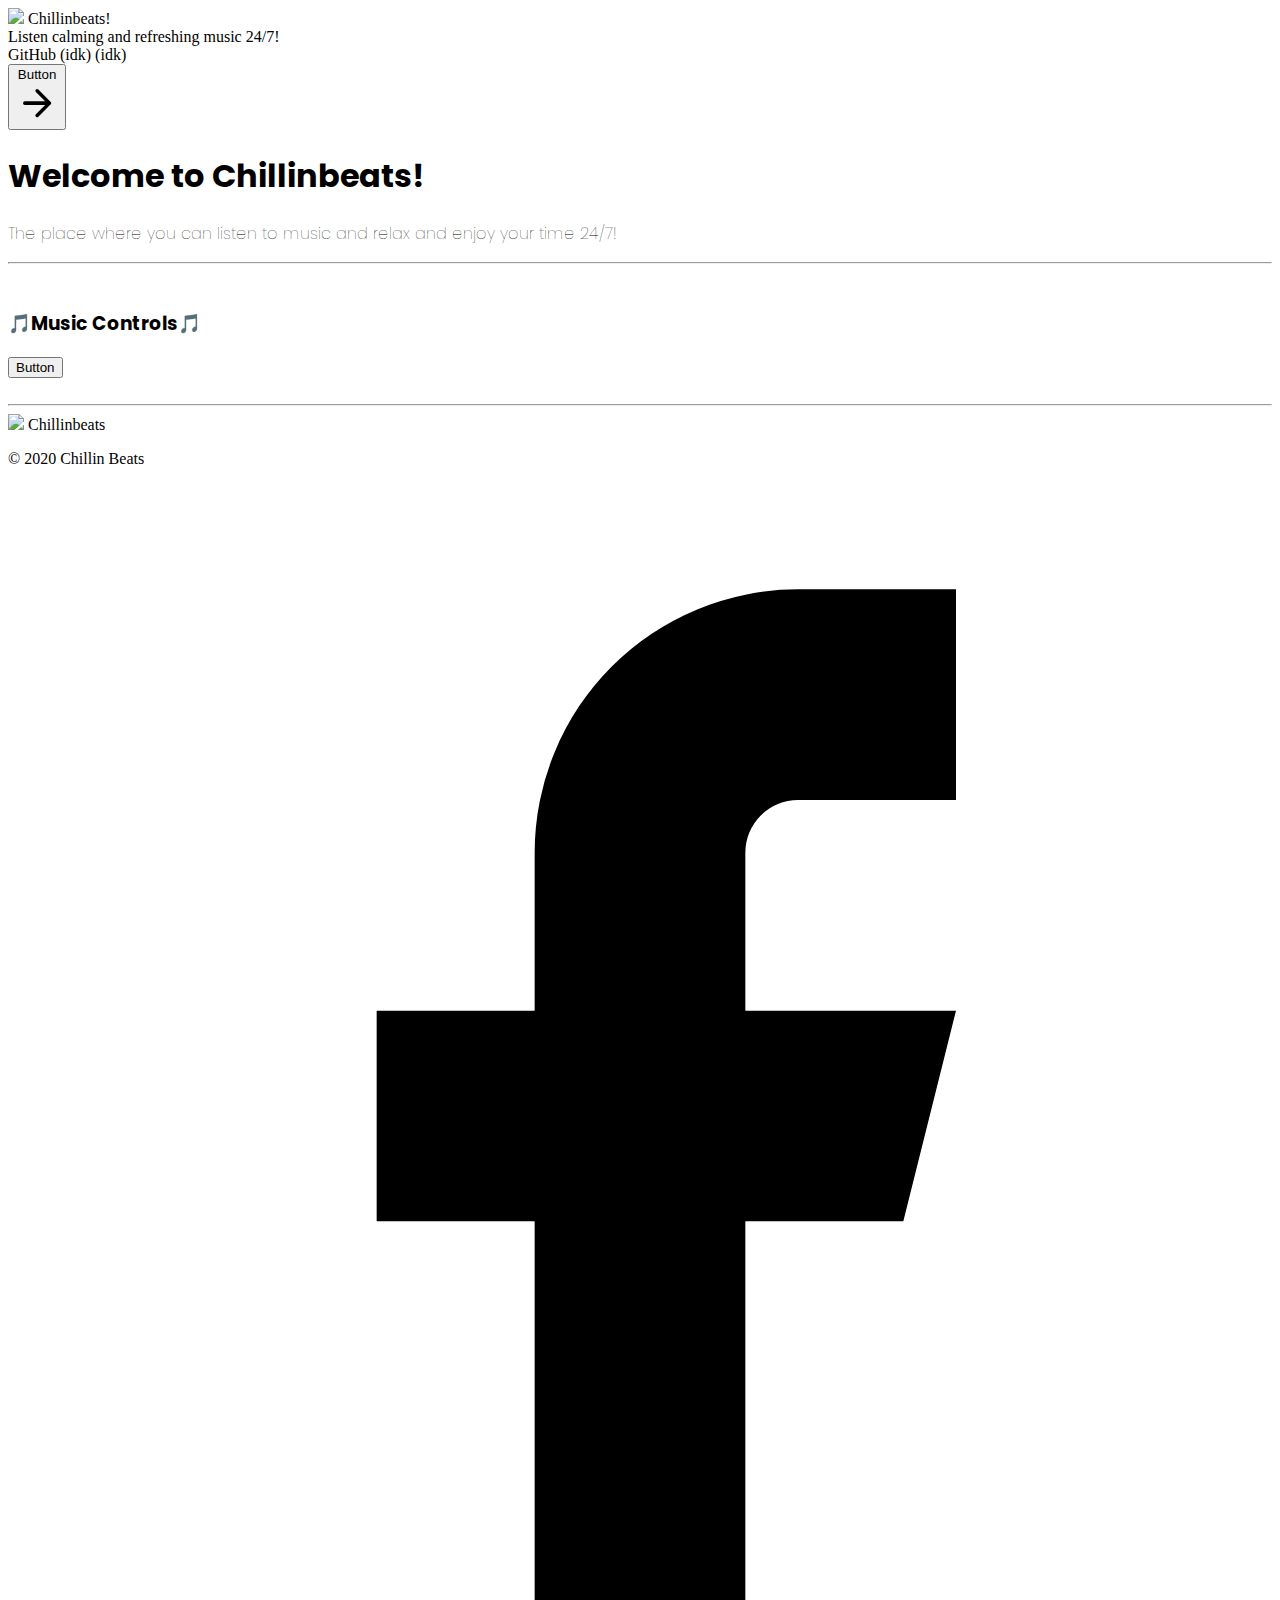
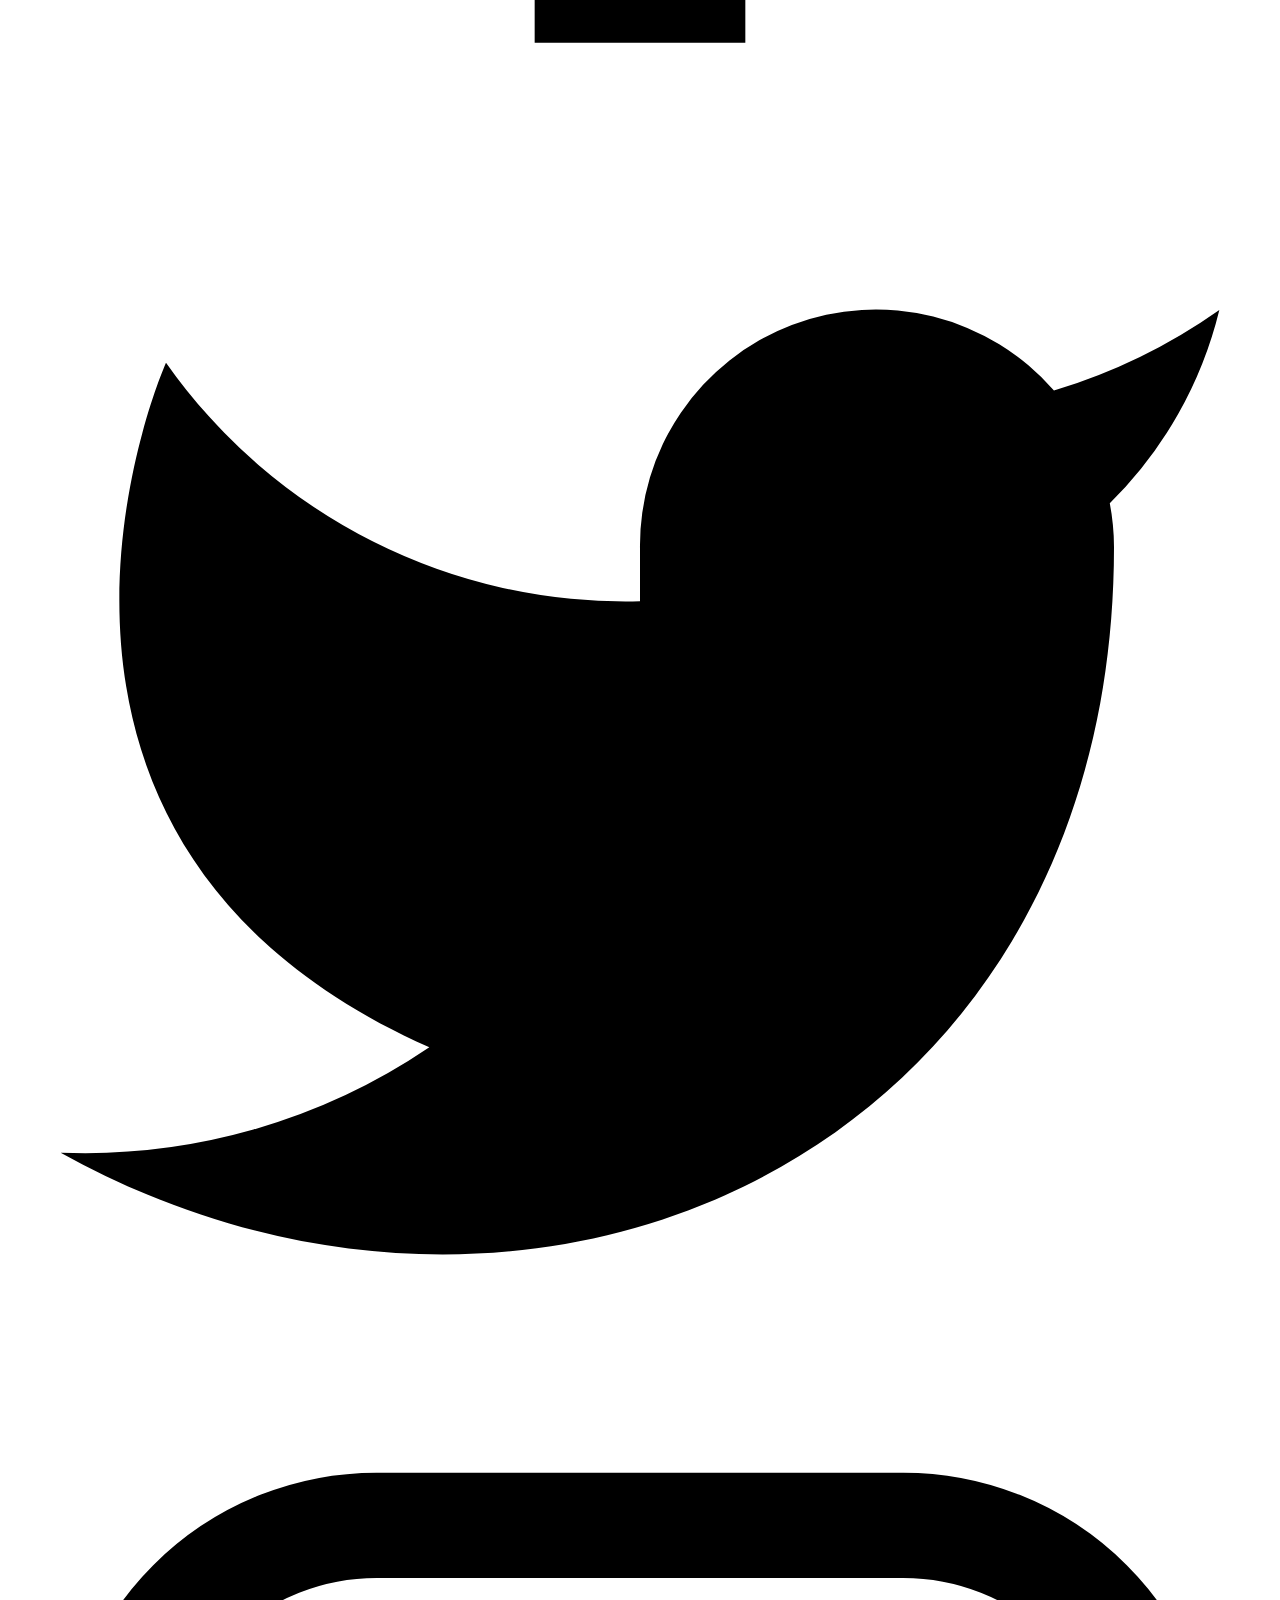
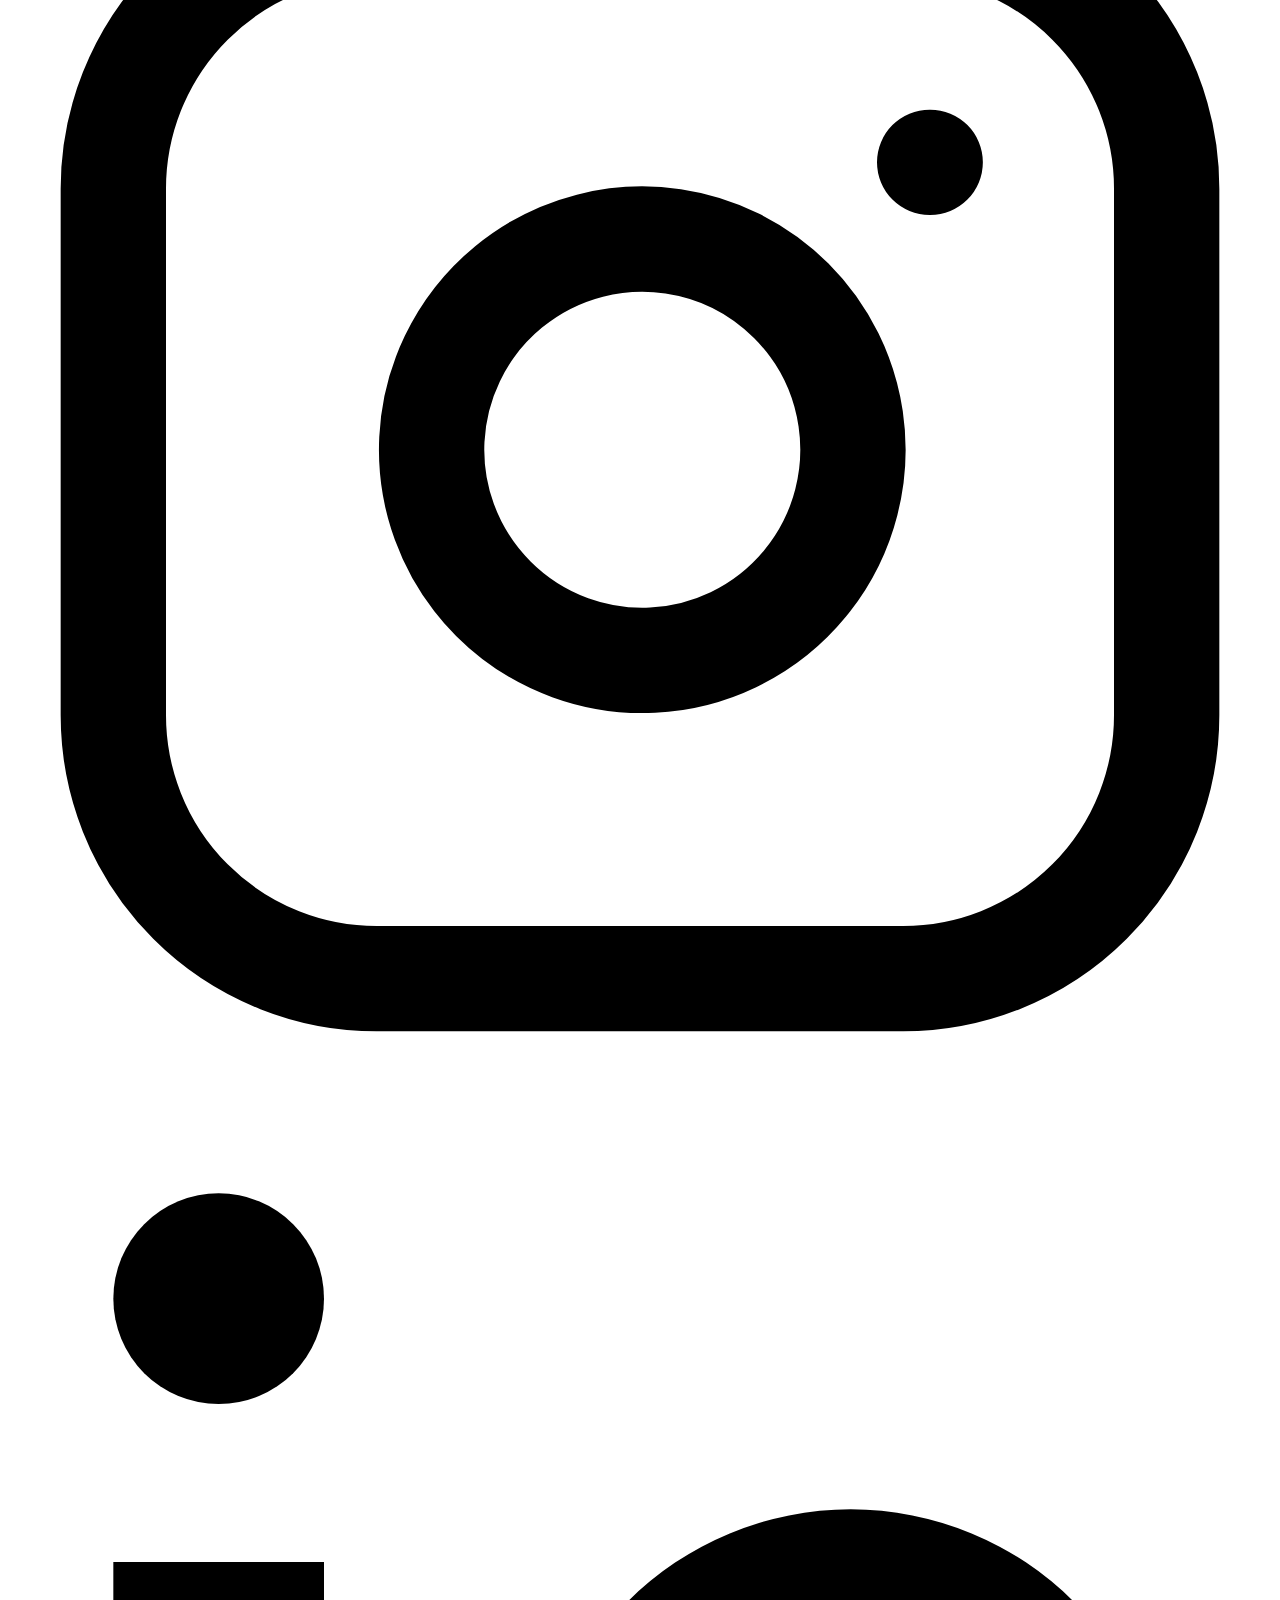
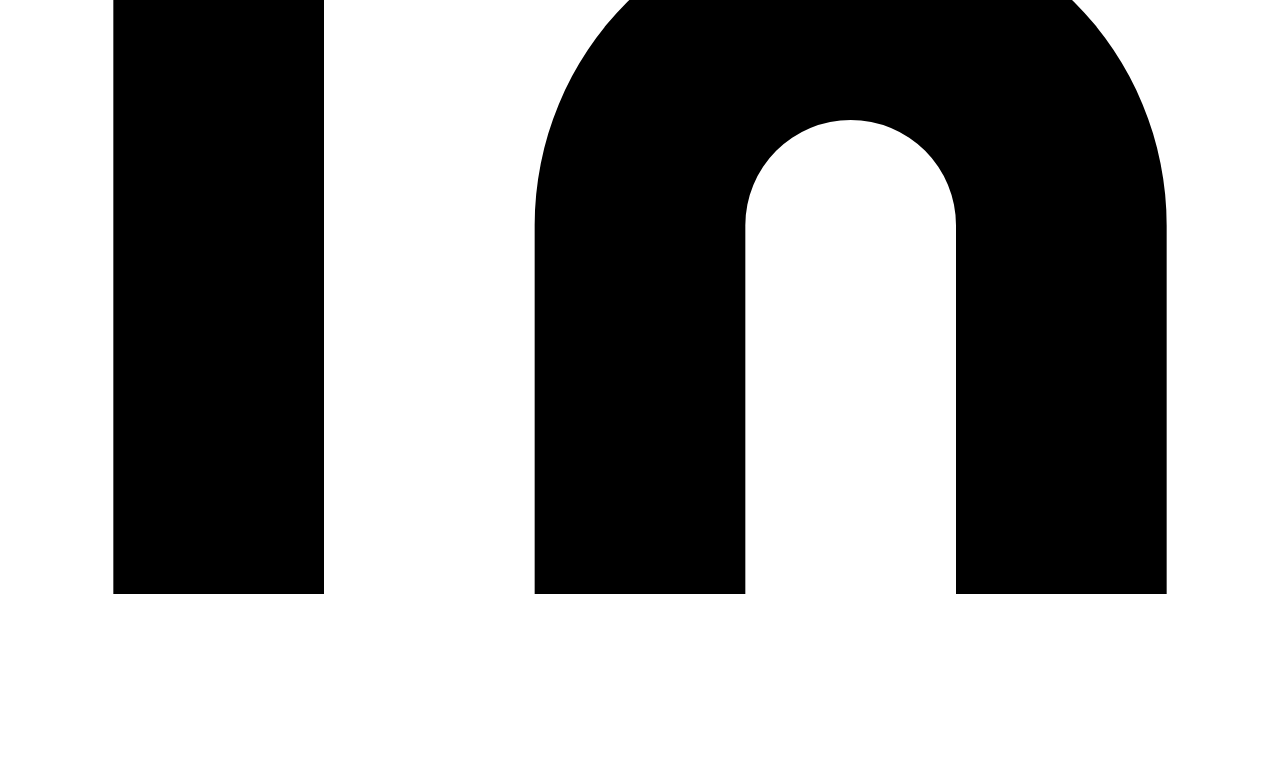
==== index.html @ 9dd8f7f3 "Initial Commit" ====
<!DOCTYPE html>
<html>
    <head>
        <meta charset="utf-8">
        <meta http-equiv="X-UA-Compatible" content="IE=edge">
        <title>Chillin Beats!</title>
        <meta name="description" content="">
        <meta name="viewport" content="width=device-width, initial-scale=1">
        <link rel="stylesheet" href="css/index.css">
        <!-- TailwindCSS -->
        <link href="https://unpkg.com/tailwindcss@^2/dist/tailwind.min.css" rel="stylesheet">
        <script src="https://sdk.scdn.co/spotify-player.js"></script>
        <script src="js/index.js"></script> 
        <!-- Im Making a Music css alright? np alright-->
        <script src="https://code.jquery.com/jquery-3.6.0.min.js" integrity="sha256-/xUj+3OJU5yExlq6GSYGSHk7tPXikynS7ogEvDej/m4=" crossorigin="anonymous"></script>
    </head>
    <body class="bg-gray-400">
        <!-- Navbar -->
        <header class="bg-pink-300 text-gray-600 body-font">
            <div class="container mx-auto flex flex-wrap p-5 flex-col md:flex-row items-center">
              <a class="flex title-font font-medium items-center text-gray-900 mb-4 md:mb-0">
                <img src="https://img.icons8.com/plasticine/55/000000/headphones--v2.png"/>
                <span class="ml-3 text-xl">Chillinbeats!
                  <br>
                  <span class="text-sm">Listen calming and refreshing music 24/7!</span>
                </span>
              </a>
              <nav class="md:ml-auto flex flex-wrap items-center text-base justify-center">
                <a class="mr-5 hover:text-gray-900">GitHub</a>
                <a class="mr-5 hover:text-gray-900">(idk)</a>
                <a class="mr-5 hover:text-gray-900">(idk)</a> <!-- talk in session chat plz -->
              </nav>
              <button class="inline-flex items-center bg-gray-100 border-0 py-1 px-3 focus:outline-none hover:bg-gray-200 rounded text-base mt-4 md:mt-0">Button
                <svg fill="none" stroke="currentColor" stroke-linecap="round" stroke-linejoin="round" stroke-width="2" class="w-4 h-4 ml-1" viewBox="0 0 24 24">
                  <path d="M5 12h14M12 5l7 7-7 7"></path>
                </svg>
              </button>
            </div>
          </header>
          <!-- Main -->
          <section class="text-gray-600 body-font">
            <div class="container px-5 py-24 mx-auto">
              <div class="flex flex-col text-center w-full mb-12">
                <h1 class="sm:text-3xl text-2xl font-medium title-font mb-4 text-gray-900" id="title">Welcome to Chillinbeats!</h1>
                <p class="lg:w-2/3 mx-auto leading-relaxed text-base" id="desc">The place where you can listen to music and relax and enjoy your time 24/7!</p>
              </div>
              <hr>
              <!-- Main Controls for Music -->
              <main>
                <br>
                <!-- Hey where were you ;-; -->
                <h3 class="text-center sm:text-1xl text-2xl font-medium title-font mb-4 text-gray-900" id="title">🎵Music Controls🎵</h1>
                <button class="bg-blue-500 hover:bg-blue-700 text-white font-bold py-2 px-4 rounded-full">
                    Button
                  </button>
              </main>

            </div>
          </section>
          
          <!-- Footer -->
          <br>
          <hr>
          <footer class="text-gray-600 body-font">
            <div class="container px-5 py-8 mx-auto flex items-center sm:flex-row flex-col">
              <a class="flex title-font font-medium items-center md:justify-start justify-center text-gray-900">
                <img src="https://img.icons8.com/plasticine/55/000000/headphones--v2.png"/>
                
                <span class="ml-3 text-xl">Chillinbeats</span>
              </a>
              <p class="text-sm text-gray-500 sm:ml-4 sm:pl-4 sm:border-l-2 sm:border-gray-200 sm:py-2 sm:mt-0 mt-4">© 2020 Chillin Beats
                <a href="https://twitter.com/knyttneve" class="text-gray-600 ml-1" rel="noopener noreferrer" target="_blank"></a>
              </p>
              <span class="inline-flex sm:ml-auto sm:mt-0 mt-4 justify-center sm:justify-start">
                <a class="text-gray-500">
                  <svg fill="currentColor" stroke-linecap="round" stroke-linejoin="round" stroke-width="2" class="w-5 h-5" viewBox="0 0 24 24">
                    <path d="M18 2h-3a5 5 0 00-5 5v3H7v4h3v8h4v-8h3l1-4h-4V7a1 1 0 011-1h3z"></path>
                  </svg>
                </a>
                <a class="ml-3 text-gray-500">
                  <svg fill="currentColor" stroke-linecap="round" stroke-linejoin="round" stroke-width="2" class="w-5 h-5" viewBox="0 0 24 24">
                    <path d="M23 3a10.9 10.9 0 01-3.14 1.53 4.48 4.48 0 00-7.86 3v1A10.66 10.66 0 013 4s-4 9 5 13a11.64 11.64 0 01-7 2c9 5 20 0 20-11.5a4.5 4.5 0 00-.08-.83A7.72 7.72 0 0023 3z"></path>
                  </svg>
                </a>
                <a class="ml-3 text-gray-500">
                  <svg fill="none" stroke="currentColor" stroke-linecap="round" stroke-linejoin="round" stroke-width="2" class="w-5 h-5" viewBox="0 0 24 24">
                    <rect width="20" height="20" x="2" y="2" rx="5" ry="5"></rect>
                    <path d="M16 11.37A4 4 0 1112.63 8 4 4 0 0116 11.37zm1.5-4.87h.01"></path>
                  </svg>
                </a>
                <a class="ml-3 text-gray-500">
                  <svg fill="currentColor" stroke="currentColor" stroke-linecap="round" stroke-linejoin="round" stroke-width="0" class="w-5 h-5" viewBox="0 0 24 24">
                    <path stroke="none" d="M16 8a6 6 0 016 6v7h-4v-7a2 2 0 00-2-2 2 2 0 00-2 2v7h-4v-7a6 6 0 016-6zM2 9h4v12H2z"></path>
                    <circle cx="4" cy="4" r="2" stroke="none"></circle>
                  </svg>
                </a>
              </span>
            </div>
          </footer>
    </body>
</html>
---- css/index.css ----
/* Fonts */
@import url('https://fonts.googleapis.com/css2?family=Poppins:wght@600&display=swap');

#title {
    font-family: 'Poppins', sans-serif;
}
#desc {
    font-family: 'Poppins', sans-serif;
    font-weight: 100
}
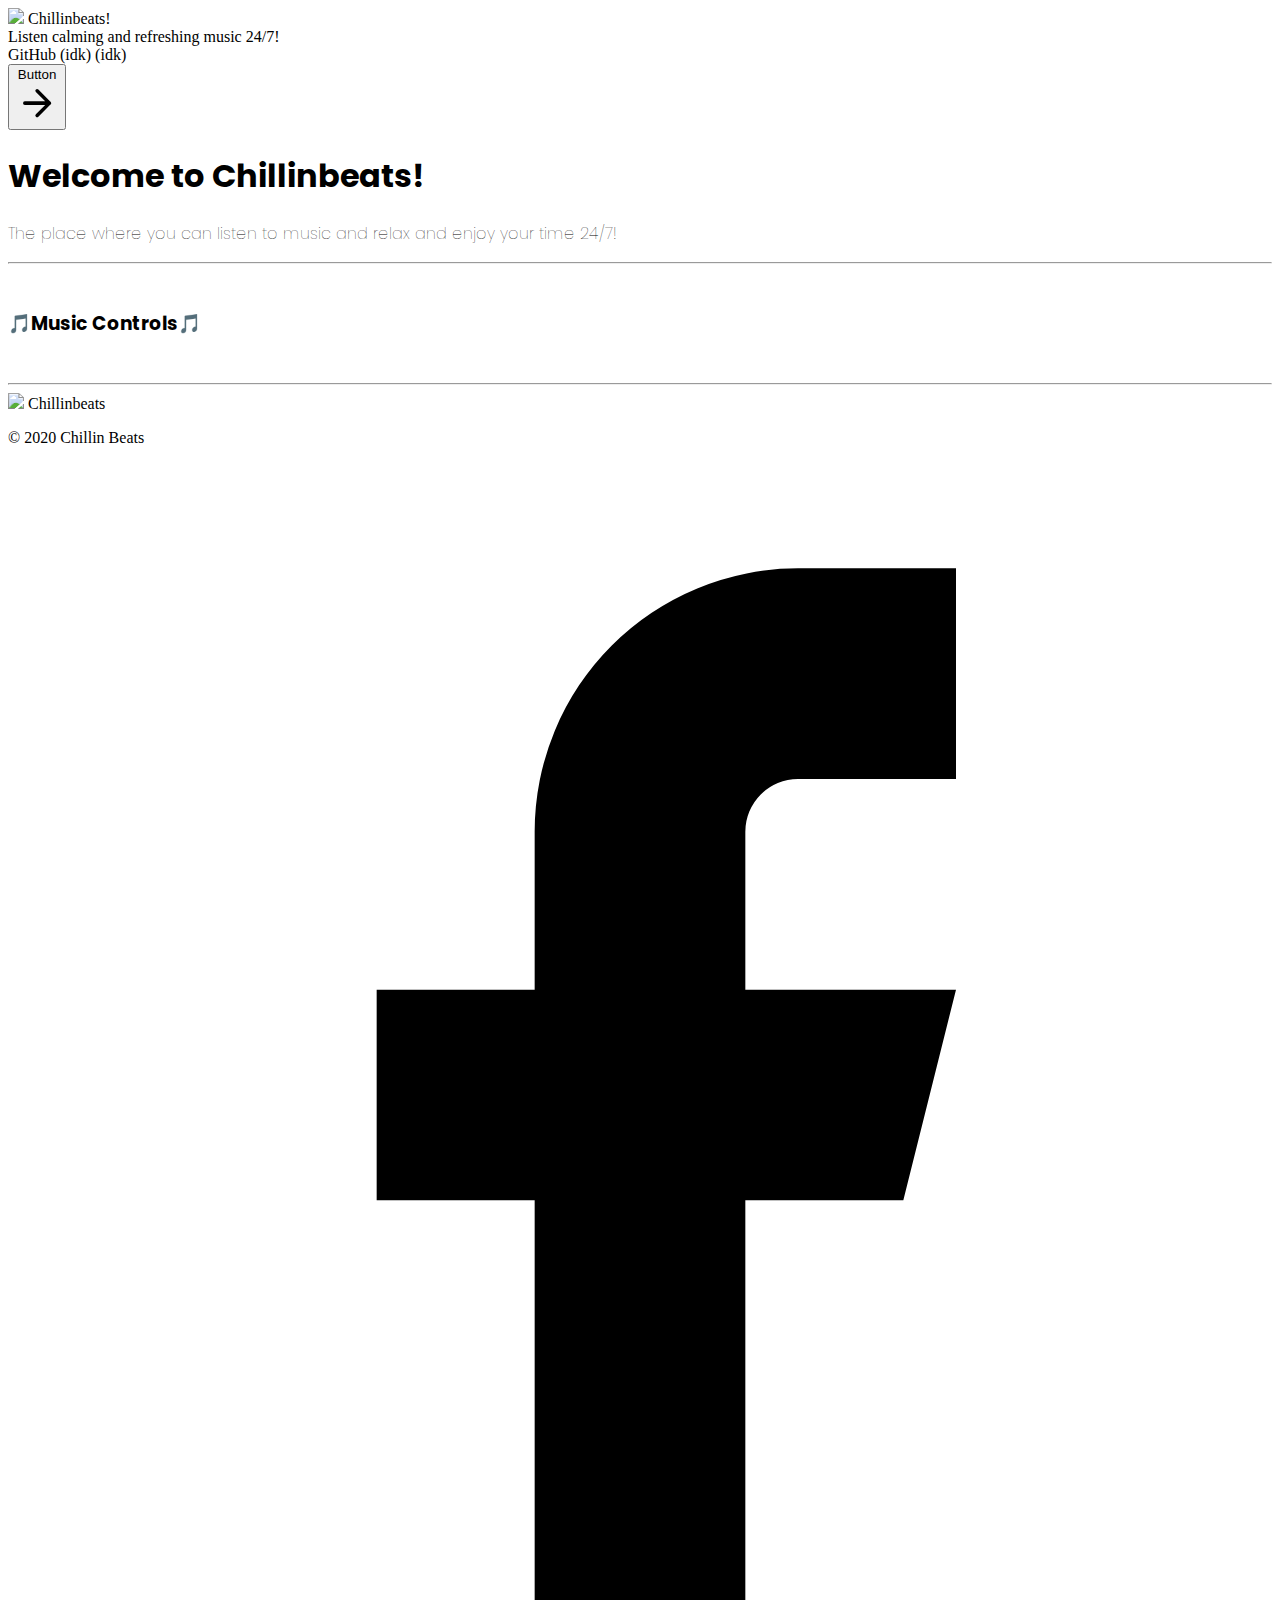
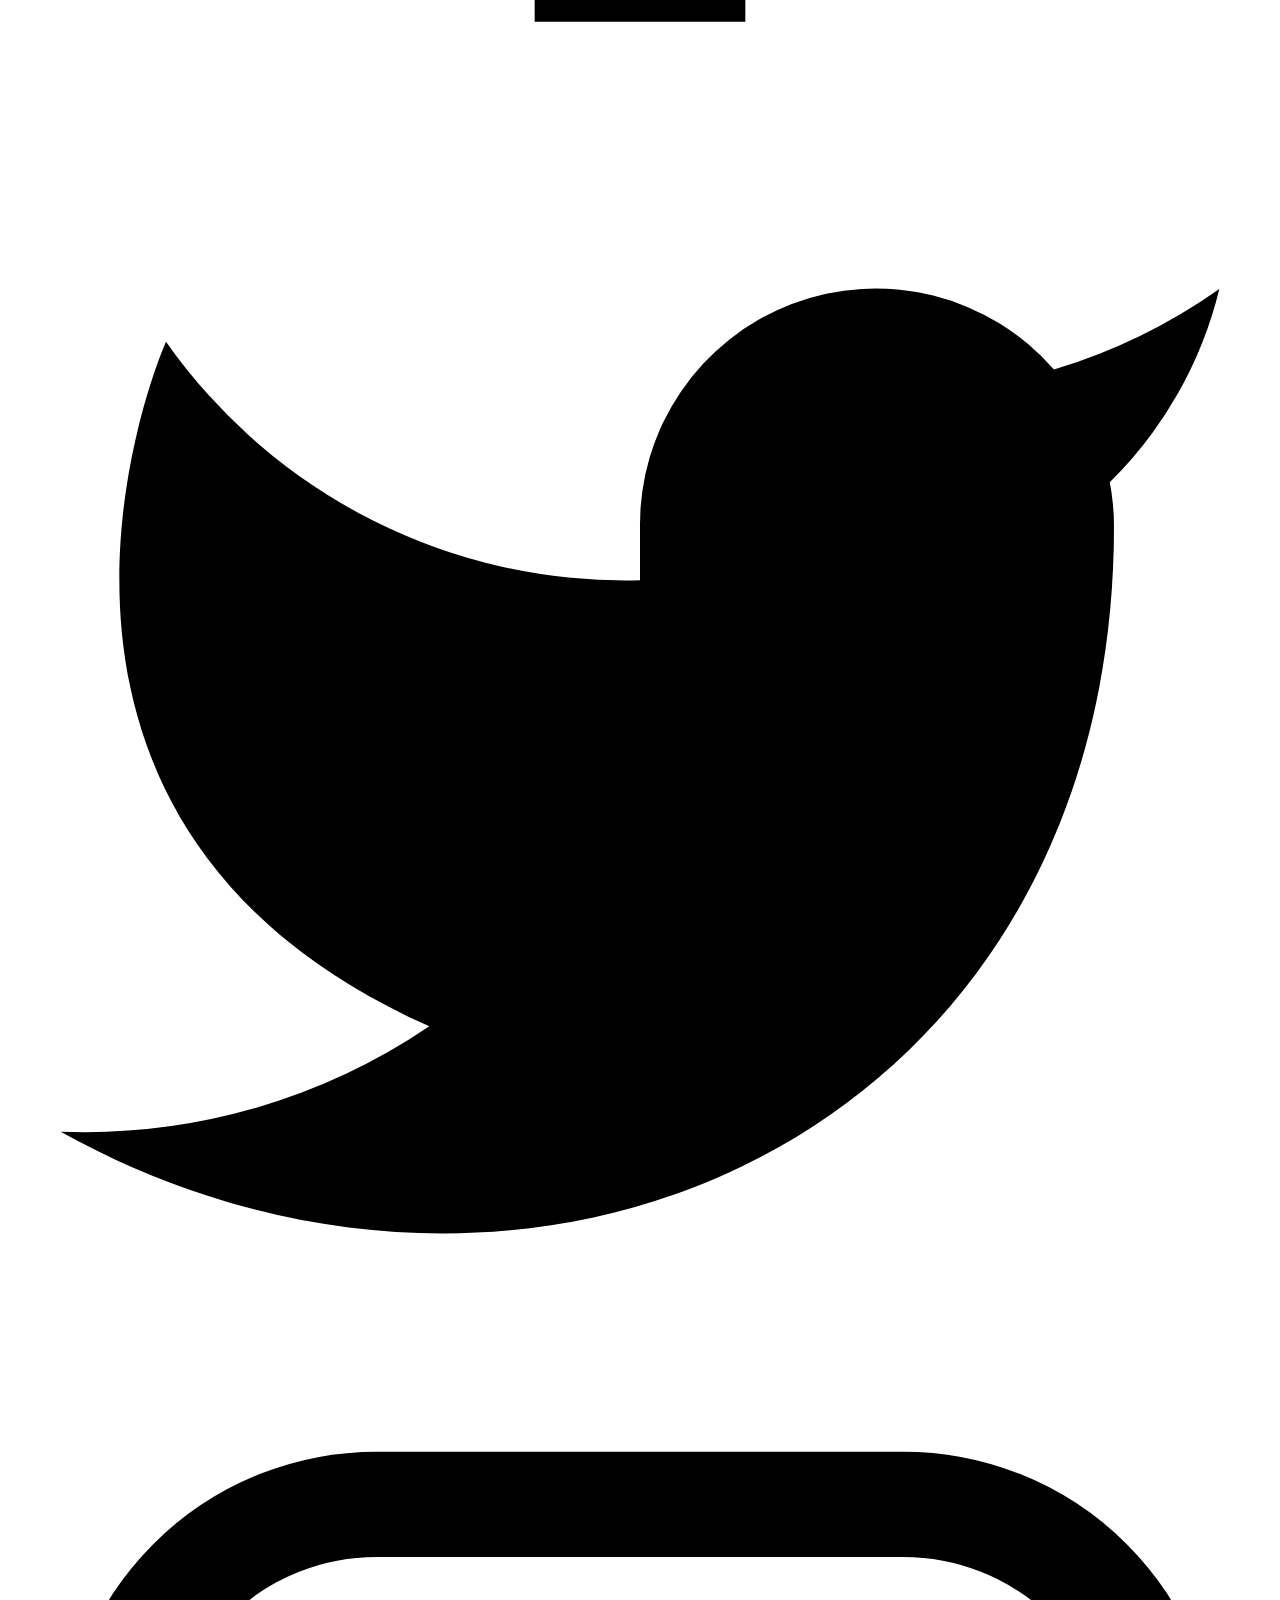
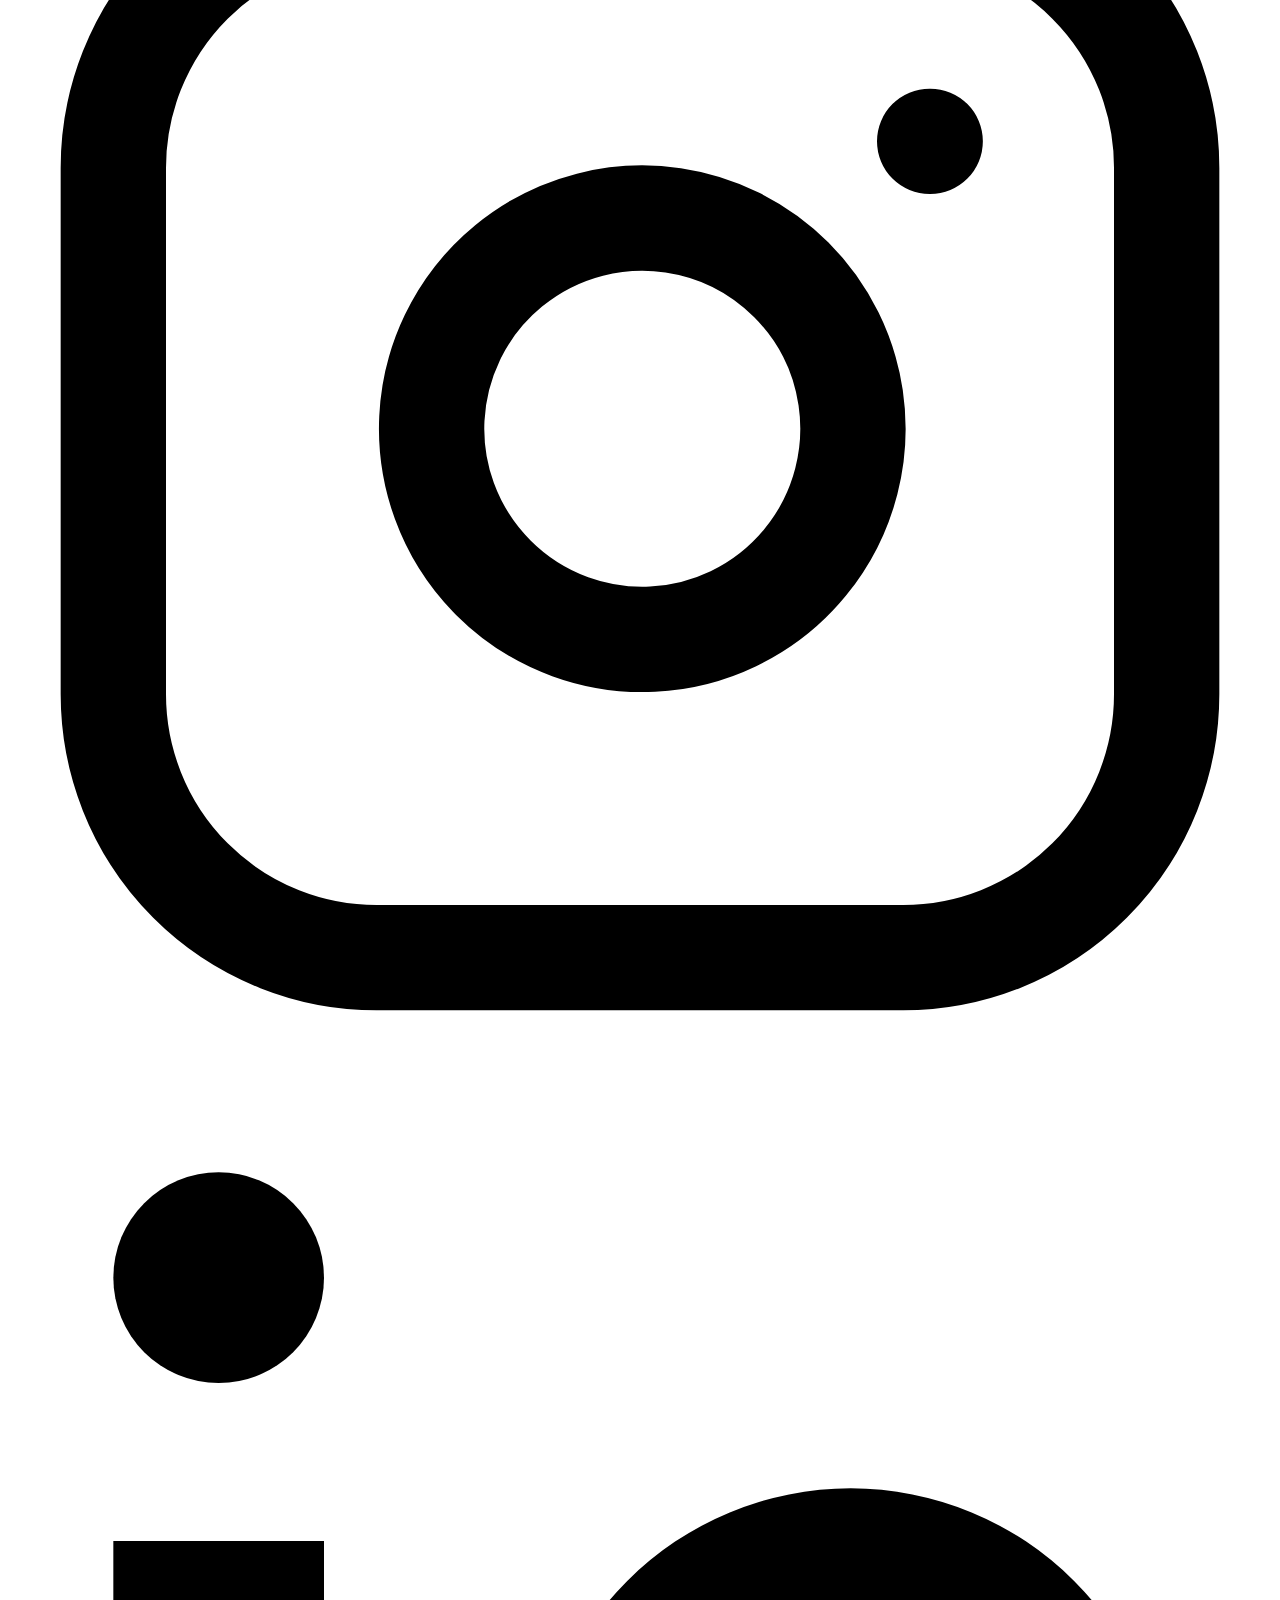
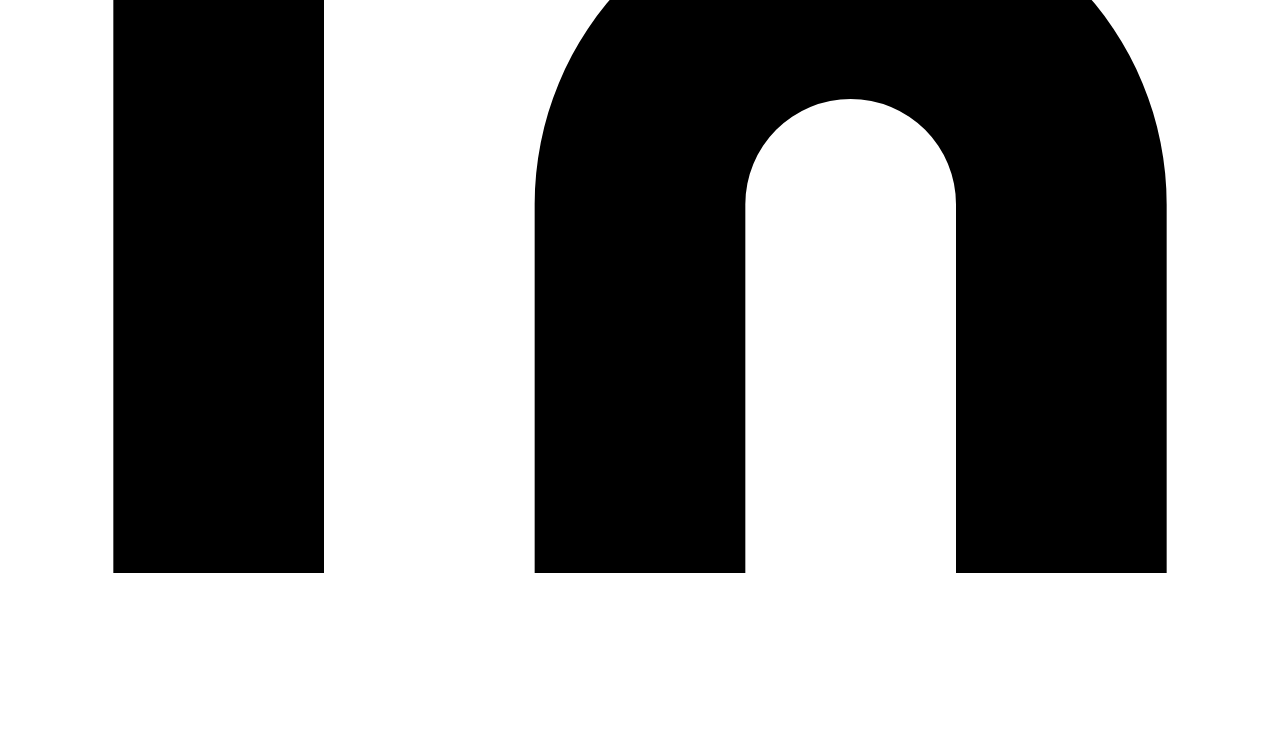
==== commit 72c52bd2: "av is gettin the files" ====
--- a/index.html
+++ b/index.html
@@ -9,7 +9,6 @@
         <link rel="stylesheet" href="css/index.css">
         <!-- TailwindCSS -->
         <link href="https://unpkg.com/tailwindcss@^2/dist/tailwind.min.css" rel="stylesheet">
-        <script src="https://sdk.scdn.co/spotify-player.js"></script>
         <script src="js/index.js"></script> 
         <!-- Im Making a Music css alright? np alright-->
         <script src="https://code.jquery.com/jquery-3.6.0.min.js" integrity="sha256-/xUj+3OJU5yExlq6GSYGSHk7tPXikynS7ogEvDej/m4=" crossorigin="anonymous"></script>
@@ -50,11 +49,11 @@
                 <br>
                 <!-- Hey where were you ;-; -->
                 <h3 class="text-center sm:text-1xl text-2xl font-medium title-font mb-4 text-gray-900" id="title">🎵Music Controls🎵</h1>
-                <button class="bg-blue-500 hover:bg-blue-700 text-white font-bold py-2 px-4 rounded-full">
+                <!-- <button class="bg-blue-500 hover:bg-blue-700 text-white font-bold py-2 px-4 rounded-full">
                     Button
-                  </button>
+                </button> -->
+                
               </main>
-
             </div>
           </section>
           
